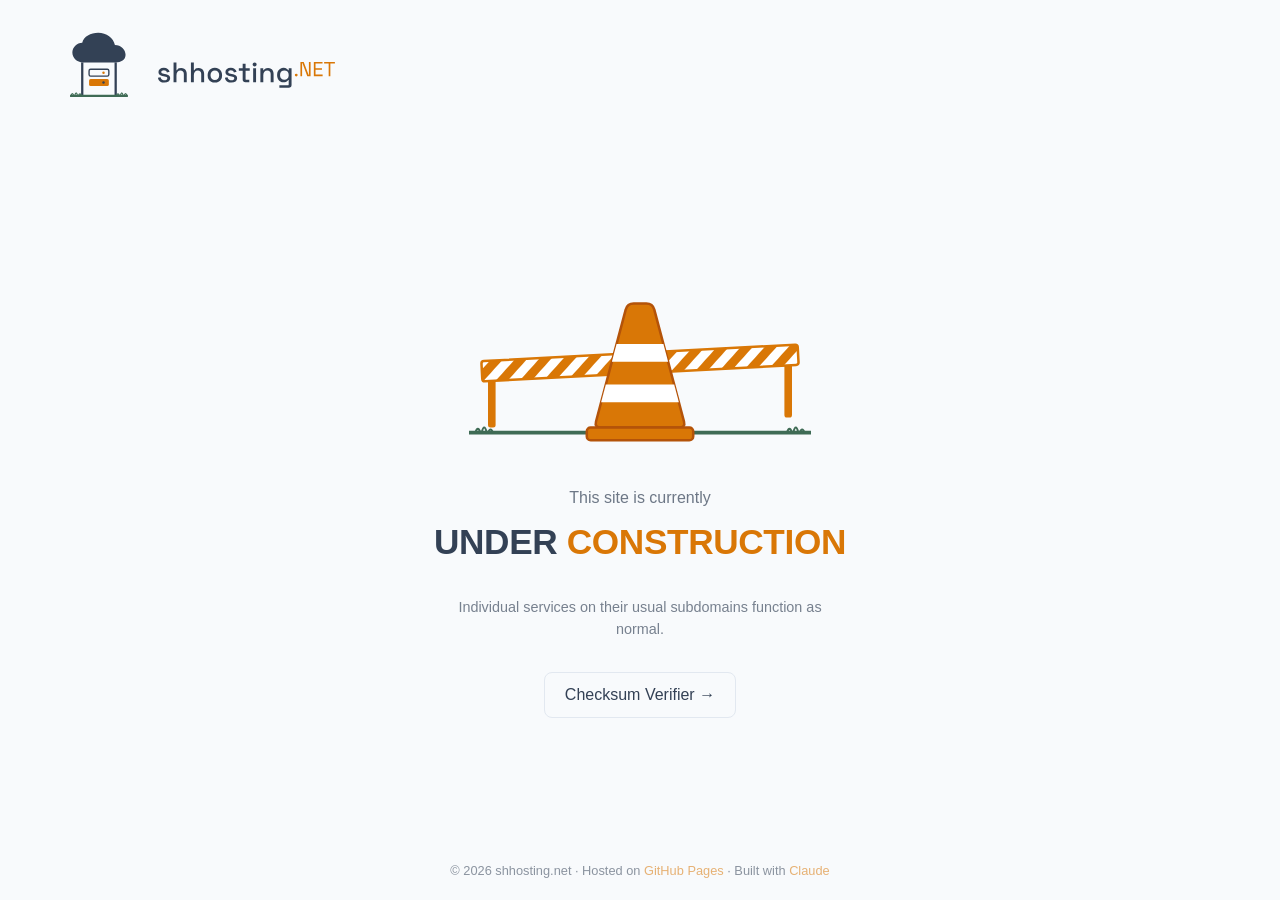
==== index.html @ 4f46482e "Add files via upload" ====
<!DOCTYPE html>
<html lang="en">
<head>
  <meta charset="UTF-8">
  <meta name="viewport" content="width=device-width, initial-scale=1">
  <title>shhosting.net — UNDER CONSTRUCTION</title>
  <meta name="description" content="shhosting.net is under construction.">

  <link rel="icon" href="/favicon.ico" sizes="any">
  <link rel="icon" href="/favicon-light.svg" type="image/svg+xml" media="(prefers-color-scheme: light)">
  <link rel="icon" href="/favicon-dark.svg" type="image/svg+xml" media="(prefers-color-scheme: dark)">
  <link rel="apple-touch-icon" href="/apple-touch-icon.png">
  <link rel="manifest" href="/site.webmanifest">
  <meta name="theme-color" content="#f8fafc" media="(prefers-color-scheme: light)">
  <meta name="theme-color" content="#0f1720" media="(prefers-color-scheme: dark)">

  <meta property="og:title" content="shhosting.net">
  <meta property="og:description" content="Under construction.">
  <meta property="og:image" content="https://shhosting.net/assets/img/og-image.png">
  <meta property="og:url" content="https://shhosting.net">
  <meta name="twitter:card" content="summary_large_image">

  <link rel="stylesheet" href="/assets/css/style.css">
</head>
<body>

  <header>
    <a class="brand-link" href="/" aria-label="shhosting.net home">
      <img class="logo-icon theme-swap light" src="/assets/img/logo-light.svg" alt="">
      <img class="logo-icon theme-swap dark" src="/assets/img/logo-dark.svg" alt="">
      <img class="logo-wordmark theme-swap light" src="/assets/img/wordmark-light.svg" alt="shhosting.net">
      <img class="logo-wordmark theme-swap dark" src="/assets/img/wordmark-dark.svg" alt="shhosting.net">
    </a>
  </header>

  <main>
    <svg class="construction-graphic" viewBox="0 0 300 180" xmlns="http://www.w3.org/2000/svg" role="img" aria-label="Construction site illustration">
      <defs>
        <pattern id="cautionStripes" width="14" height="14" patternTransform="rotate(45)" patternUnits="userSpaceOnUse">
          <rect width="14" height="14" fill="var(--accent)"/>
          <rect width="7" height="14" fill="#ffffff"/>
        </pattern>
      </defs>

      <!-- ground, drawn first so the cone's base can cover it -->
      <line x1="15" y1="160" x2="285" y2="160" stroke="var(--ground)" stroke-width="3"/>
      <path d="M20 160 Q22 154 24 160 M25 160 Q27 152 29 160 M30 160 Q32 155 34 160" stroke="var(--ground)" stroke-width="1.6" fill="none" stroke-linecap="round"/>
      <path d="M266 160 Q268 154 270 160 M271 160 Q273 152 275 160 M276 160 Q278 155 280 160" stroke="var(--ground)" stroke-width="1.6" fill="none" stroke-linecap="round"/>

      <!-- posts -->
      <rect x="30" y="108" width="6" height="48" rx="2" fill="var(--accent)"/>
      <rect x="264" y="100" width="6" height="48" rx="2" fill="var(--accent)"/>

      <!-- caution tape / sign -->
      <rect x="25" y="97" width="250" height="16" rx="2" fill="url(#cautionStripes)" stroke="var(--accent)" stroke-width="2" transform="rotate(-3 150 105)"/>

      <!-- cone, drawn last so its base covers the ground line beneath it -->
      <path d="M145,58 L155,58 Q160,58 161.28,62.83 L184.72,151.17 Q186,156 181,156 L119,156 Q114,156 115.28,151.17 L138.72,62.83 Q140,58 145,58 Z" fill="var(--accent)" stroke="var(--accent-outline)" stroke-width="2" stroke-linejoin="round"/>
      <polygon points="131.51,90 168.49,90 172.2,104 127.8,104" fill="#ffffff"/>
      <polygon points="123.02,122 176.98,122 180.69,136 119.31,136" fill="#ffffff"/>
      <rect x="108" y="156" width="84" height="10" rx="3" fill="var(--accent)" stroke="var(--accent-outline)" stroke-width="2"/>
    </svg>

    <div class="heading-group">
      <p class="kicker">This site is currently</p>
      <h1>Under <span class="accent">construction</span></h1>
    </div>
    <p class="note">Individual services on their usual subdomains function as normal.</p>
    <a class="home-link" href="/checksum-verifier">Checksum Verifier &rarr;</a>
  </main>

  <footer>&copy; 2026 shhosting.net &middot; Hosted on <a href="https://pages.github.com/">GitHub Pages</a> &middot; Built with <a href="https://claude.ai">Claude</a></footer>

</body>
</html>
---- assets/css/style.css ----
/* shhosting.net — shared site styles
   Colors sourced from BRAND REFERENCE.md; not restated elsewhere. */

:root {
  --structure: #334155;   /* light-bg value: roof/walls/main text */
  --ground: #3f6b55;      /* light-bg value: ground/grass */
  --accent: #d97706;      /* constant across themes */
  --accent-outline: #b45309; /* one step darker (not in BRAND REFERENCE.md) — used only where accent needs to outline itself, since same-color strokes are invisible */
  --bg: #f8fafc;
  --surface: #ffffff;
  --border: #e2e8f0;
}

@media (prefers-color-scheme: dark) {
  :root {
    --structure: #e2e8f0;  /* dark-bg value */
    --ground: #86b8a0;     /* dark-bg value */
    --bg: #0f1720;
    --surface: #172230;
    --border: #263344;
  }
}

* {
  box-sizing: border-box;
}

html, body {
  height: 100%;
}

body {
  margin: 0;
  display: flex;
  flex-direction: column;
  min-height: 100vh;
  background: var(--bg);
  color: var(--structure);
  font-family: -apple-system, BlinkMacSystemFont, "Segoe UI", Roboto, Helvetica, Arial, sans-serif;
  line-height: 1.5;
}

/* Default (and fallback for browsers with no prefers-color-scheme support): light variant */
img.theme-swap.light { display: inline-block; }
img.theme-swap.dark { display: none; }
@media (prefers-color-scheme: dark) {
  img.theme-swap.light { display: none; }
  img.theme-swap.dark { display: inline-block; }
}

header {
  display: flex;
  align-items: center;
  gap: 14px;
  padding: 32px clamp(20px, 6vw, 64px) 0;
}

header .brand-link {
  display: inline-flex;
  align-items: center;
  gap: 14px;
  text-decoration: none;
  transition: opacity 0.15s ease;
}
header .brand-link:hover { opacity: 0.8; }

header .logo-icon {
  height: 76px;
  width: auto;
}

header .logo-wordmark {
  height: 46px;
  width: auto;
}

main {
  flex: 1;
  display: flex;
  flex-direction: column;
  align-items: center;
  justify-content: center;
  text-align: center;
  padding: 32px clamp(20px, 6vw, 64px);
  gap: 28px;
}

.construction-graphic {
  width: min(380px, 82vw);
  height: auto;
}

.heading-group {
  display: flex;
  flex-direction: column;
  gap: 6px;
}

.kicker {
  margin: 0;
  font-size: 1rem;
  opacity: 0.7;
}

h1 {
  font-size: clamp(1.6rem, 4vw, 2.2rem);
  margin: 0;
  letter-spacing: -0.01em;
  text-transform: uppercase;
}

h1 .accent {
  color: var(--accent);
}

p.lede {
  max-width: 46ch;
  margin: 0;
  color: var(--structure);
  opacity: 0.85;
  font-size: 1.05rem;
}

p.note {
  max-width: 46ch;
  margin: 0;
  font-size: 0.9rem;
  opacity: 0.65;
}

a {
  color: var(--accent);
  text-decoration: none;
}
a:hover {
  text-decoration: underline;
}

footer {
  text-align: center;
  padding: 20px;
  font-size: 0.8rem;
  opacity: 0.55;
}

.home-link {
  display: inline-block;
  margin-top: 4px;
  padding: 10px 20px;
  border: 1px solid var(--border);
  border-radius: 8px;
  color: var(--structure);
}
.home-link:hover {
  border-color: var(--accent);
  color: var(--accent);
  text-decoration: none;
}
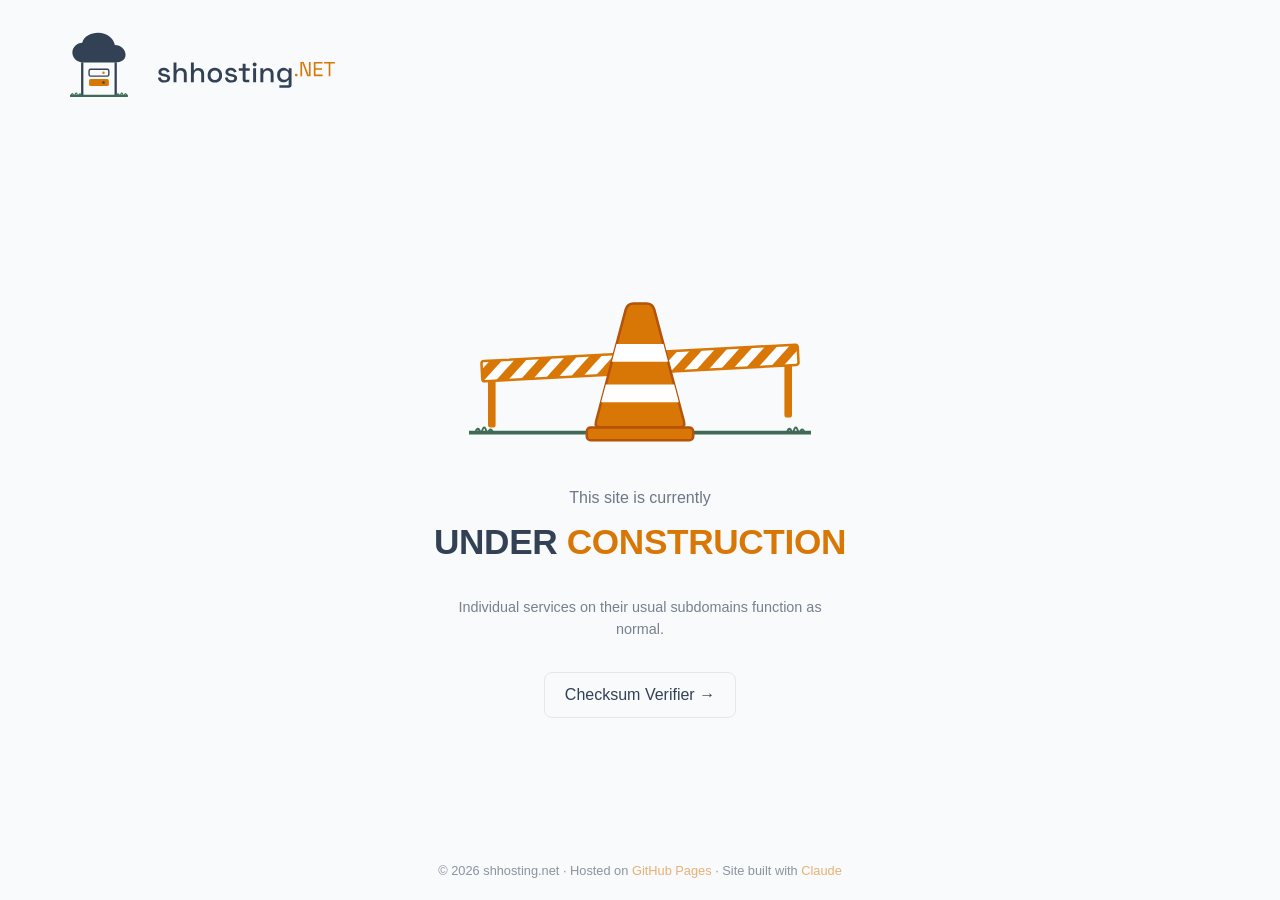
==== commit 20d6f9f1: "Update index.html" ====
--- a/index.html
+++ b/index.html
@@ -69,7 +69,7 @@
     <a class="home-link" href="/checksum-verifier">Checksum Verifier &rarr;</a>
   </main>
 
-  <footer>&copy; 2026 shhosting.net &middot; Hosted on <a href="https://pages.github.com/">GitHub Pages</a> &middot; Built with <a href="https://claude.ai">Claude</a></footer>
+  <footer>&copy; 2026 shhosting.net &middot; Hosted on <a href="https://pages.github.com/">GitHub Pages</a> &middot; Site built with <a href="https://claude.ai">Claude</a></footer>
 
 </body>
 </html>
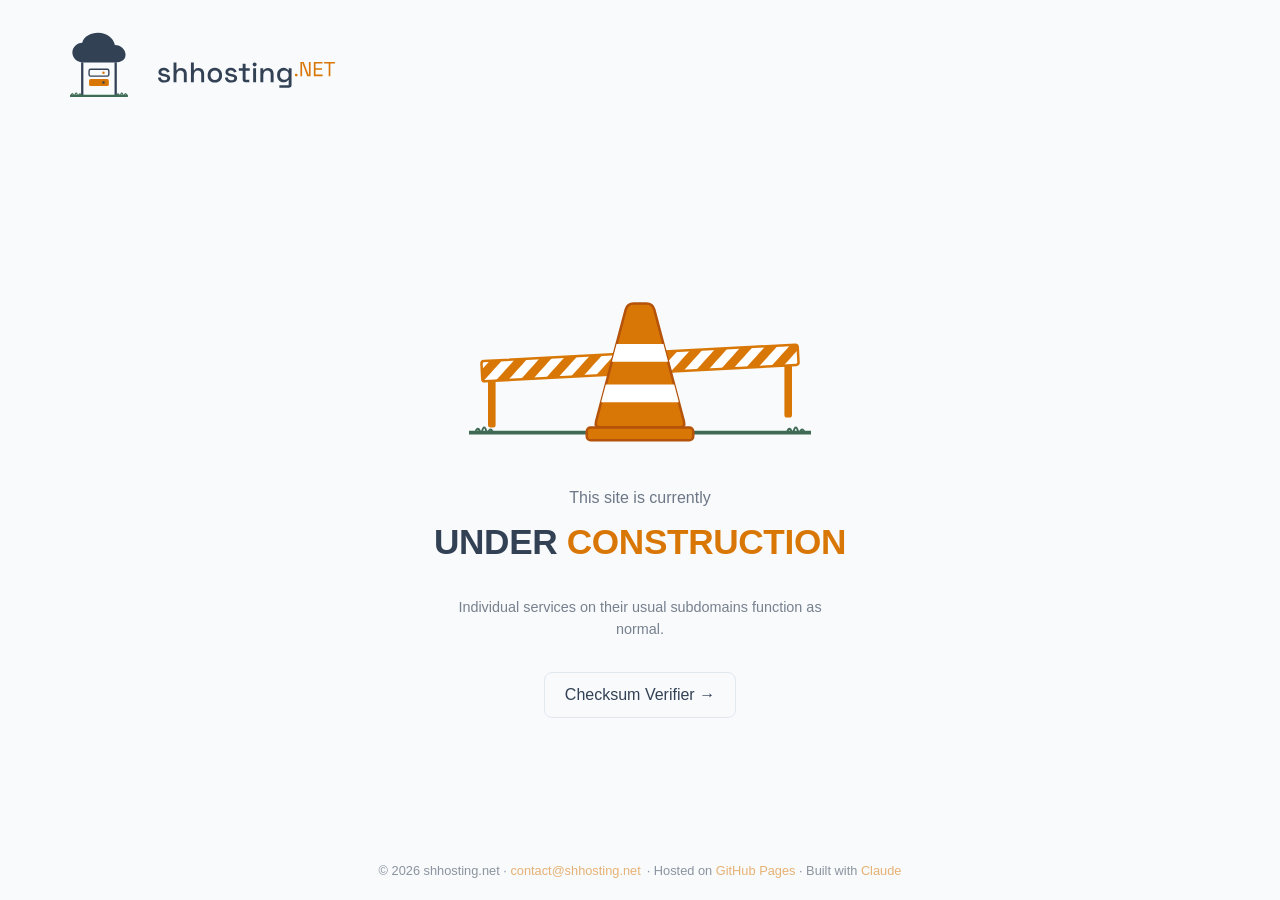
==== commit 45c77458: "Update index.html updated footer order and wrap behavior" ====
--- a/index.html
+++ b/index.html
@@ -69,7 +69,12 @@
     <a class="home-link" href="/checksum-verifier">Checksum Verifier &rarr;</a>
   </main>
 
-  <footer>&copy; 2026 shhosting.net &middot; Hosted on <a href="https://pages.github.com/">GitHub Pages</a> &middot; Site built with <a href="https://claude.ai">Claude</a></footer>
+  <footer>
+    <span class="footer-credit">
+      <span class="footer-group">&copy; 2026 shhosting.net &middot; <a href="mailto:contact@shhosting.net">contact@shhosting.net</a></span>
+      <span class="footer-group">&middot; Hosted on <a href="https://pages.github.com/">GitHub Pages</a> &middot; Built with <a href="https://claude.ai">Claude</a></span>
+    </span>
+  </footer>
 
 </body>
 </html>
--- a/assets/css/style.css
+++ b/assets/css/style.css
@@ -143,6 +143,18 @@
   opacity: 0.55;
 }
 
+.footer-credit {
+  display: flex;
+  flex-wrap: wrap;
+  justify-content: center;
+  column-gap: 6px;
+  row-gap: 4px;
+}
+
+.footer-group {
+  white-space: nowrap;
+}
+
 .home-link {
   display: inline-block;
   margin-top: 4px;
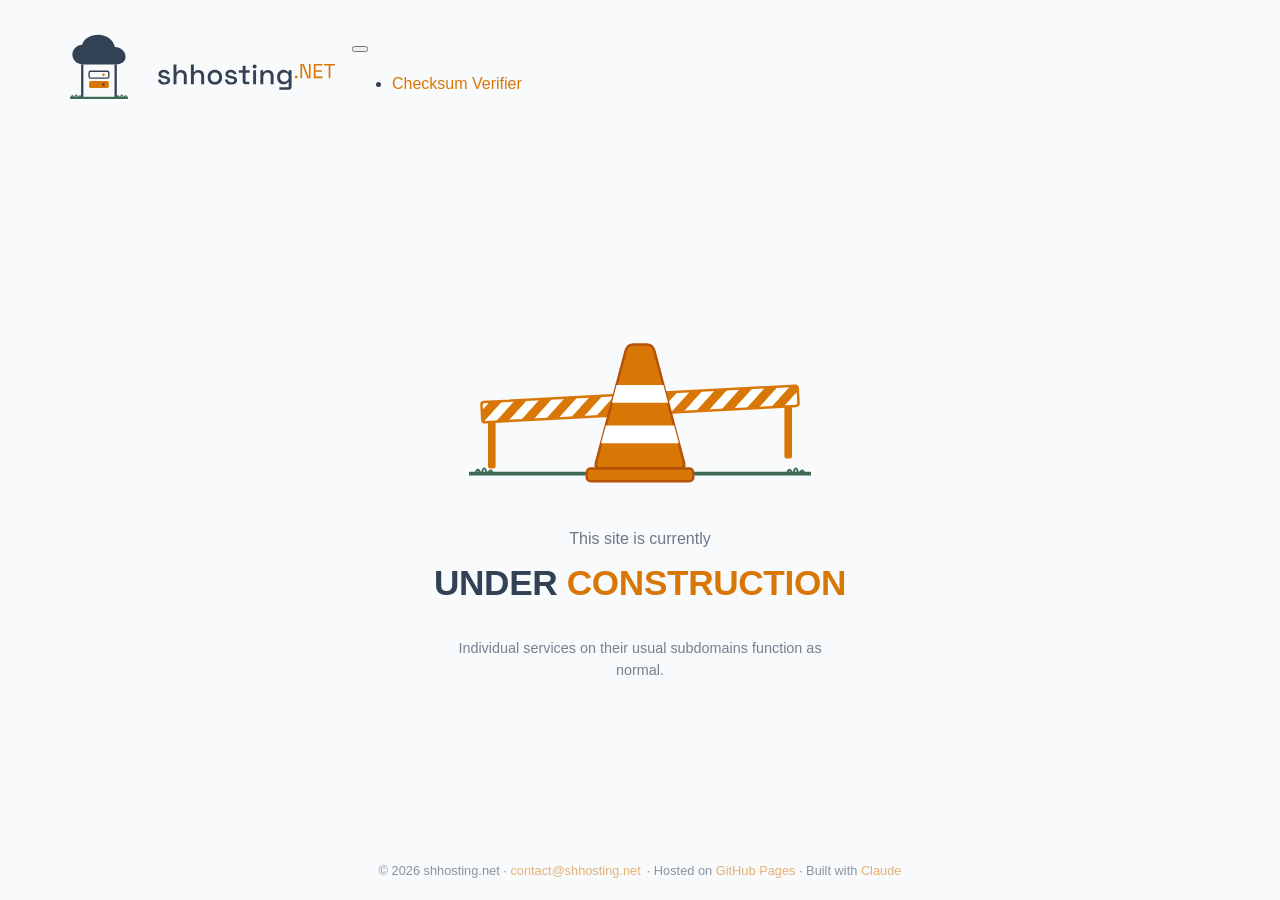
==== commit f8917f75: "Add files via upload" ====
--- a/index.html
+++ b/index.html
@@ -31,6 +31,14 @@
       <img class="logo-wordmark theme-swap light" src="/assets/img/wordmark-light.svg" alt="shhosting.net">
       <img class="logo-wordmark theme-swap dark" src="/assets/img/wordmark-dark.svg" alt="shhosting.net">
     </a>
+    <nav class="site-nav">
+      <button class="nav-toggle" id="navToggle" type="button" aria-expanded="false" aria-controls="navMenu" aria-label="Open menu">
+        <span class="nav-toggle-bars" aria-hidden="true"></span>
+      </button>
+      <ul class="nav-menu" id="navMenu">
+        <li><a href="/checksum-verifier">Checksum Verifier</a></li>
+      </ul>
+    </nav>
   </header>
 
   <main>
@@ -66,7 +74,6 @@
       <h1>Under <span class="accent">construction</span></h1>
     </div>
     <p class="note">Individual services on their usual subdomains function as normal.</p>
-    <a class="home-link" href="/checksum-verifier">Checksum Verifier &rarr;</a>
   </main>
 
   <footer>
@@ -76,5 +83,6 @@
     </span>
   </footer>
 
+  <script src="/assets/js/nav.js" defer></script>
 </body>
 </html>
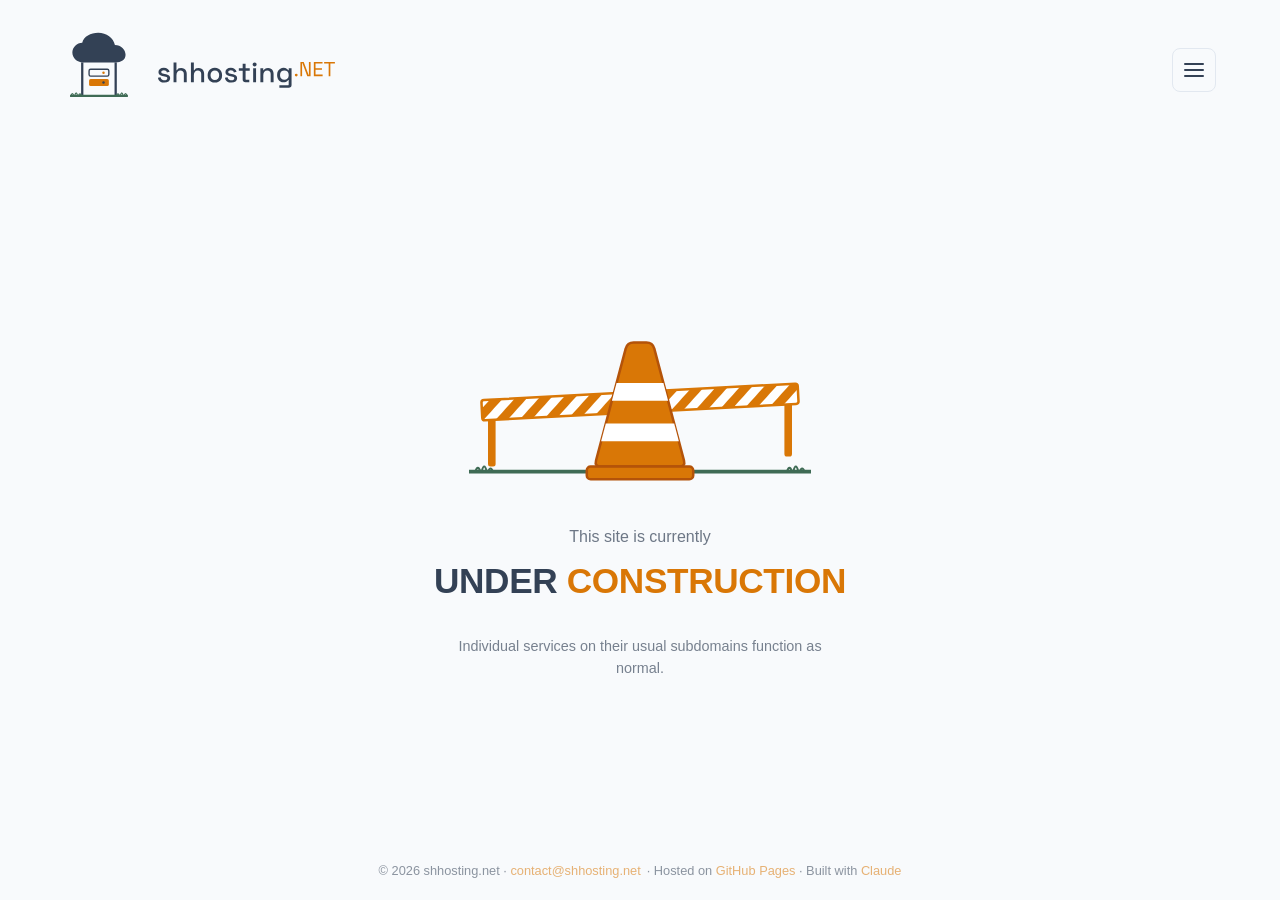
==== commit a204528d: "Add files via upload" ====
--- a/index.html
+++ b/index.html
@@ -33,7 +33,7 @@
     </a>
     <nav class="site-nav">
       <button class="nav-toggle" id="navToggle" type="button" aria-expanded="false" aria-controls="navMenu" aria-label="Open menu">
-        <span class="nav-toggle-bars" aria-hidden="true"></span>
+        <span class="nav-toggle-bars" aria-hidden="true"><span></span><span></span><span></span></span>
       </button>
       <ul class="nav-menu" id="navMenu">
         <li><a href="/checksum-verifier">Checksum Verifier</a></li>
--- a/assets/css/style.css
+++ b/assets/css/style.css
@@ -74,6 +74,85 @@
   width: auto;
 }
 
+.site-nav {
+  position: relative;
+  margin-left: auto;
+}
+
+.nav-toggle {
+  display: inline-flex;
+  align-items: center;
+  justify-content: center;
+  width: 44px;
+  height: 44px;
+  padding: 0;
+  background: none;
+  border: 1px solid var(--border);
+  border-radius: 8px;
+  color: var(--structure);
+  cursor: pointer;
+  transition: border-color 0.15s ease;
+}
+.nav-toggle:hover { border-color: var(--accent); }
+.nav-toggle:focus-visible { outline: 2px solid var(--accent); outline-offset: 2px; }
+
+.nav-toggle-bars {
+  position: relative;
+  display: block;
+  width: 20px;
+  height: 2px;
+  background: currentColor;
+  border-radius: 1px;
+}
+.nav-toggle-bars::before,
+.nav-toggle-bars::after {
+  content: '';
+  position: absolute;
+  left: 0;
+  width: 20px;
+  height: 2px;
+  background: currentColor;
+  border-radius: 1px;
+}
+.nav-toggle-bars::before { top: -6px; }
+.nav-toggle-bars::after { top: 6px; }
+
+.nav-menu {
+  position: absolute;
+  top: calc(100% + 8px);
+  right: 0;
+  min-width: 200px;
+  margin: 0;
+  padding: 8px;
+  list-style: none;
+  background: var(--surface);
+  border: 1px solid var(--border);
+  border-radius: 10px;
+  box-shadow: 0 8px 24px rgba(0, 0, 0, 0.12);
+  opacity: 0;
+  visibility: hidden;
+  transform: translateY(-4px);
+  transition: opacity 0.15s ease, transform 0.15s ease, visibility 0.15s;
+}
+.nav-menu.open {
+  opacity: 1;
+  visibility: visible;
+  transform: translateY(0);
+}
+.nav-menu li + li { margin-top: 2px; }
+.nav-menu a {
+  display: block;
+  padding: 9px 12px;
+  border-radius: 6px;
+  font-size: 0.9rem;
+  color: var(--structure);
+}
+.nav-menu a:hover {
+  background: var(--bg);
+  color: var(--accent);
+  text-decoration: none;
+}
+
 main {
   flex: 1;
   display: flex;
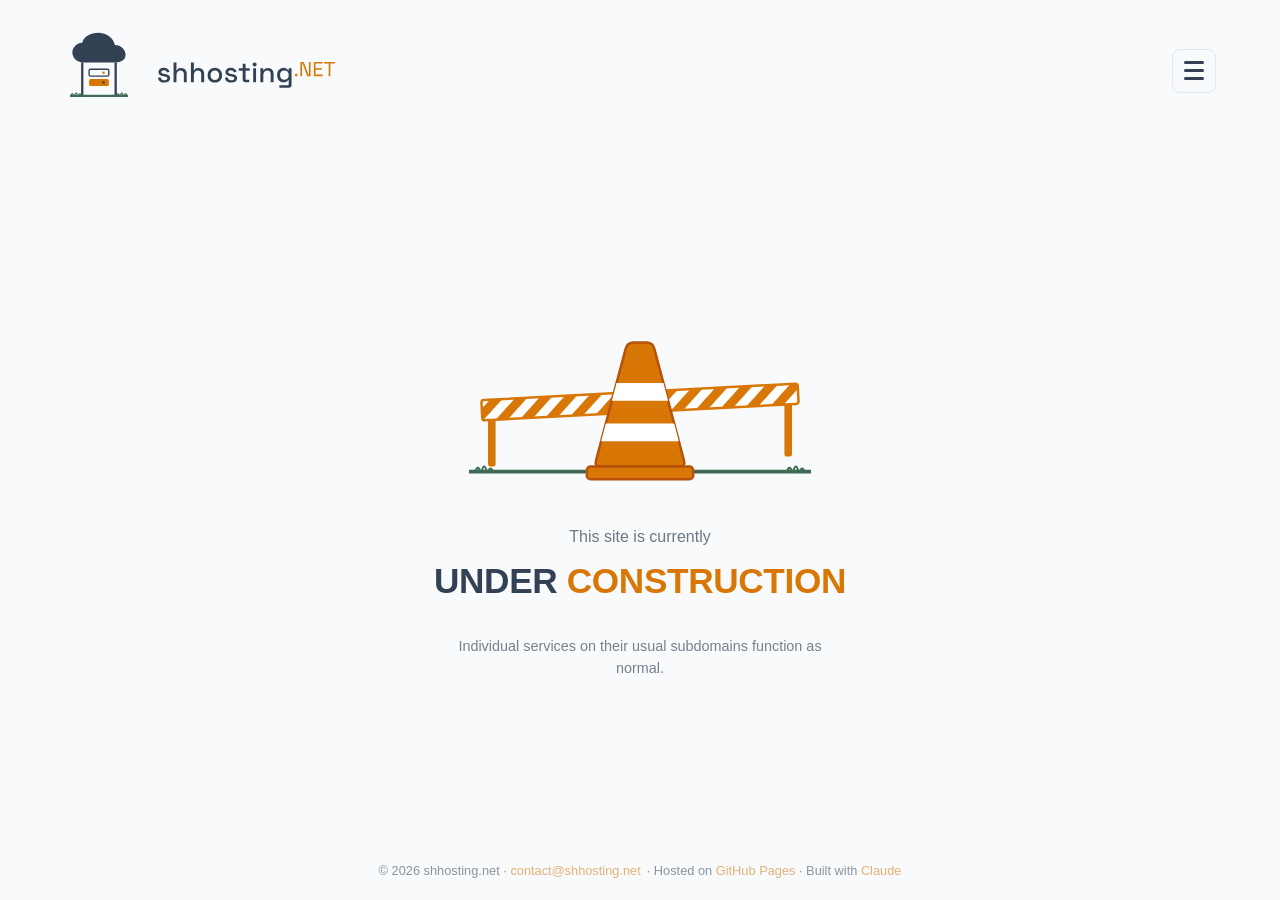
==== commit dbec9eae: "Add QR Code Generator link to navigation menu" ====
--- a/index.html
+++ b/index.html
@@ -37,6 +37,7 @@
       </button>
       <ul class="nav-menu" id="navMenu">
         <li><a href="/checksum-verifier">Checksum Verifier</a></li>
+        <li><a href="/qr-code-generator">QR Code Generator</a></li>
       </ul>
     </nav>
   </header>
--- a/assets/css/style.css
+++ b/assets/css/style.css
@@ -97,25 +97,19 @@
 .nav-toggle:focus-visible { outline: 2px solid var(--accent); outline-offset: 2px; }
 
 .nav-toggle-bars {
-  position: relative;
+  display: flex;
+  flex-direction: column;
+  justify-content: space-between;
+  width: 20px;
+  height: 19px;
+}
+.nav-toggle-bars span {
   display: block;
-  width: 20px;
-  height: 2px;
+  width: 100%;
+  height: 3px;
   background: currentColor;
-  border-radius: 1px;
-}
-.nav-toggle-bars::before,
-.nav-toggle-bars::after {
-  content: '';
-  position: absolute;
-  left: 0;
-  width: 20px;
-  height: 2px;
-  background: currentColor;
-  border-radius: 1px;
-}
-.nav-toggle-bars::before { top: -6px; }
-.nav-toggle-bars::after { top: 6px; }
+  border-radius: 1.5px;
+}
 
 .nav-menu {
   position: absolute;
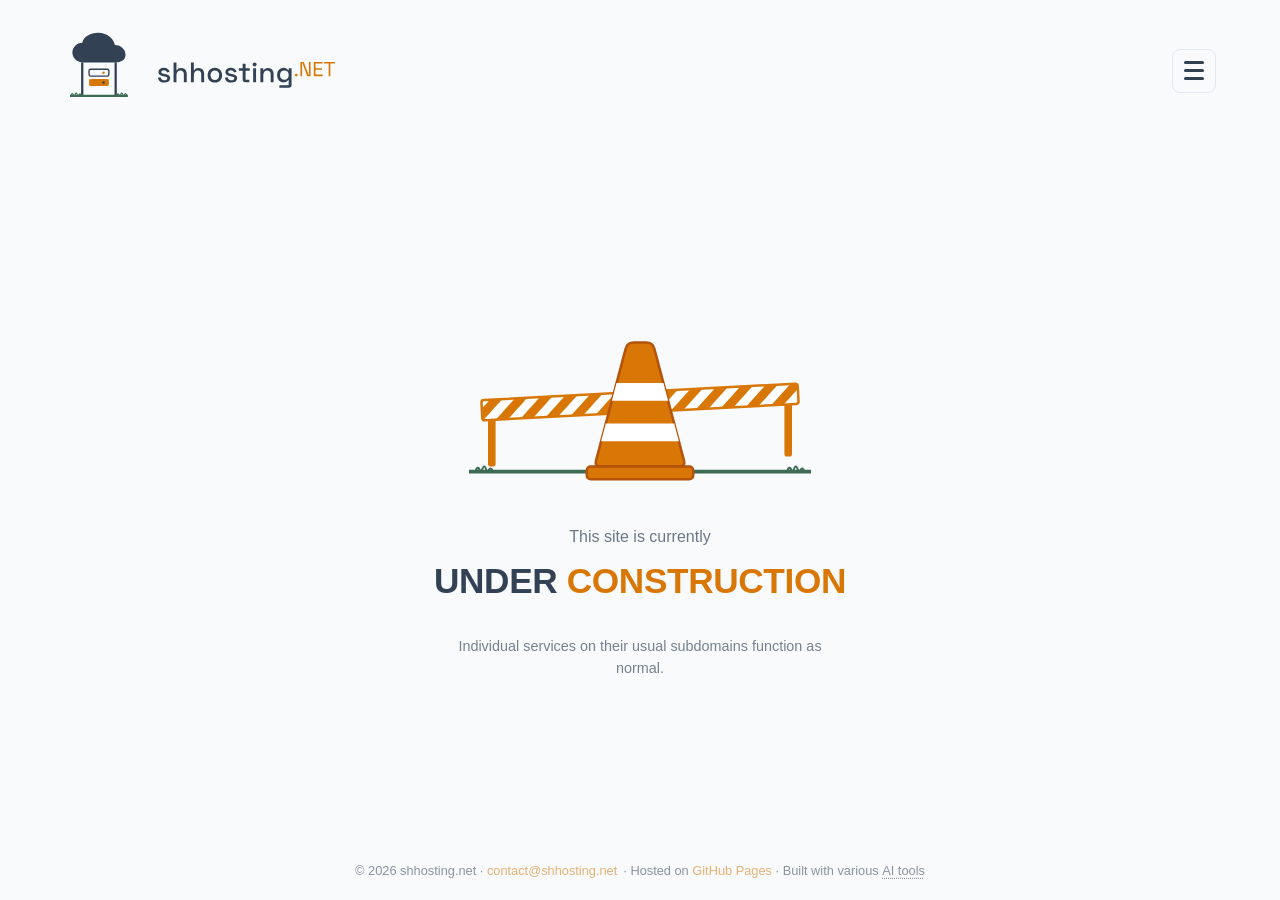
==== commit 49089ce0: "Use centralized site shell on homepage" ====
--- a/index.html
+++ b/index.html
@@ -21,26 +21,10 @@
   <meta name="twitter:card" content="summary_large_image">
 
   <link rel="stylesheet" href="/assets/css/style.css">
+  <link rel="stylesheet" href="/assets/css/site-shell.css">
 </head>
 <body>
 
-  <header>
-    <a class="brand-link" href="/" aria-label="shhosting.net home">
-      <img class="logo-icon theme-swap light" src="/assets/img/logo-light.svg" alt="">
-      <img class="logo-icon theme-swap dark" src="/assets/img/logo-dark.svg" alt="">
-      <img class="logo-wordmark theme-swap light" src="/assets/img/wordmark-light.svg" alt="shhosting.net">
-      <img class="logo-wordmark theme-swap dark" src="/assets/img/wordmark-dark.svg" alt="shhosting.net">
-    </a>
-    <nav class="site-nav">
-      <button class="nav-toggle" id="navToggle" type="button" aria-expanded="false" aria-controls="navMenu" aria-label="Open menu">
-        <span class="nav-toggle-bars" aria-hidden="true"><span></span><span></span><span></span></span>
-      </button>
-      <ul class="nav-menu" id="navMenu">
-        <li><a href="/checksum-verifier">Checksum Verifier</a></li>
-        <li><a href="/qr-code-generator">QR Code Generator</a></li>
-      </ul>
-    </nav>
-  </header>
 
   <main>
     <svg class="construction-graphic" viewBox="0 0 300 180" xmlns="http://www.w3.org/2000/svg" role="img" aria-label="Construction site illustration">
@@ -77,13 +61,7 @@
     <p class="note">Individual services on their usual subdomains function as normal.</p>
   </main>
 
-  <footer>
-    <span class="footer-credit">
-      <span class="footer-group">&copy; 2026 shhosting.net &middot; <a href="mailto:contact@shhosting.net">contact@shhosting.net</a></span>
-      <span class="footer-group">&middot; Hosted on <a href="https://pages.github.com/">GitHub Pages</a> &middot; Built with <a href="https://claude.ai">Claude</a></span>
-    </span>
-  </footer>
 
-  <script src="/assets/js/nav.js" defer></script>
+  <script src="/assets/js/site-shell.js" defer></script>
 </body>
 </html>
--- a/assets/css/site-shell.css
+++ b/assets/css/site-shell.css
@@ -0,0 +1,20 @@
+/* Shared shell additions: keep the AI-tools popup opaque and accessible. */
+.site-header .site-nav { position: relative; z-index: 20; }
+.site-footer { position: relative; }
+.site-footer .footer-credit { opacity: 1; }
+.ai-tools-wrap { position: relative; display: inline-block; }
+.ai-tools-trigger { appearance: none; display: inline; margin: 0; padding: 0; border: 0; border-radius: 2px; background: transparent; color: inherit; font: inherit; text-decoration: underline dotted; text-underline-offset: 3px; cursor: pointer; outline-offset: 3px; }
+.ai-tools-trigger:hover, .ai-tools-trigger[aria-expanded="true"] { color: var(--accent); }
+.ai-tools-trigger:focus-visible { outline: 2px solid var(--accent); outline-offset: 3px; }
+.ai-tools-popover { position: fixed; z-index: 1000; display: flex; flex-direction: column; width: max-content; min-width: 238px; max-width: calc(100vw - 32px); padding: 5px; background: var(--surface, #fff); color: var(--structure, #263238); border: 1px solid var(--border, #d8dee3); border-radius: 8px; box-shadow: 0 10px 28px rgba(15,23,42,.2); font-size: .84rem; line-height: 1.45; white-space: nowrap; opacity: 0; visibility: hidden; pointer-events: none; transform: translateY(4px); transition: opacity .15s ease, transform .15s ease, visibility .15s; }
+.ai-tools-popover[hidden] { display: none; }
+.ai-tools-popover.is-open { opacity: 1; visibility: visible; pointer-events: auto; transform: translateY(0); }
+.ai-tools-link { display: flex; align-items: center; gap: 10px; padding: 9px 10px; border-radius: 5px; color: var(--structure, #263238); text-decoration: none; text-align: left; }
+.ai-tools-link:hover, .ai-tools-link:focus-visible { background: var(--bg, #f1f4f6); color: var(--accent, #315f58); text-decoration: none; outline: none; }
+.ai-tools-icon { display: inline-flex; align-items: center; justify-content: center; flex: 0 0 20px; width: 20px; height: 20px; color: currentColor; }
+.ai-tools-icon svg { display: block; width: 20px; height: 20px; }
+.ai-tools-icon.claude-icon svg, .ai-tools-icon.lumo-icon svg { border-radius: 5px; }
+.ai-tools-name { flex: 1; }
+.ai-tools-name strong { font-weight: 700; }
+.ai-tools-external { display: inline-flex; align-items: center; justify-content: center; flex: 0 0 16px; width: 16px; height: 16px; margin-left: 7px; opacity: .65; font-size: 1rem; }
+@media (prefers-reduced-motion: reduce) { .ai-tools-popover { transition: none; } }
